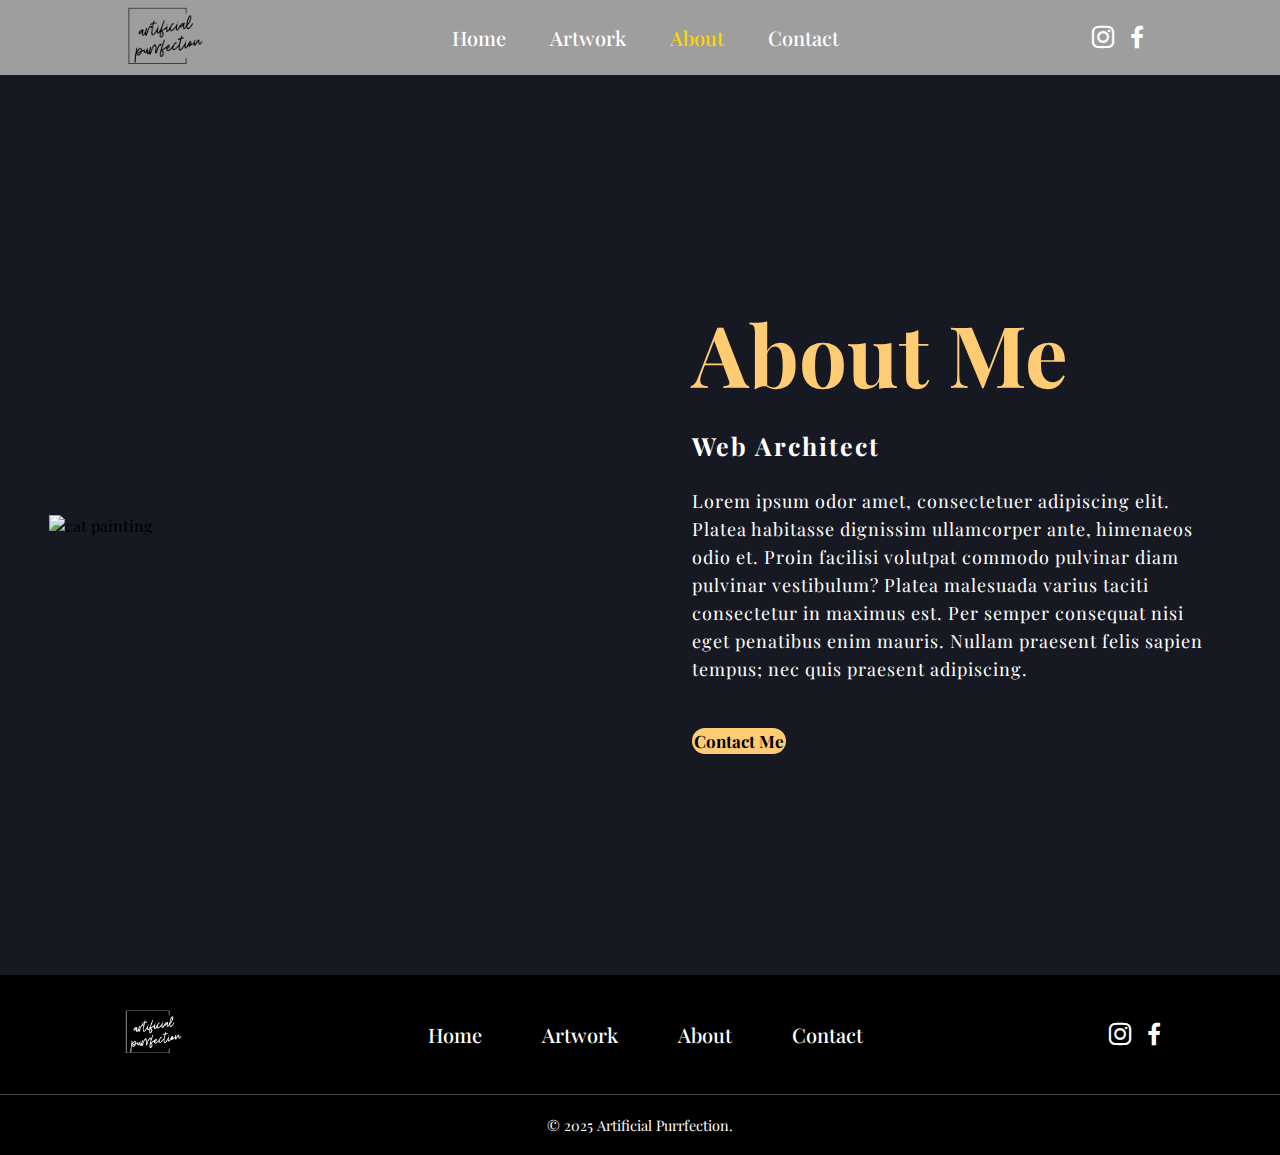
==== about.html @ 7162c458 "Editing About page" ====
<!DOCTYPE html>
<html lang="en">
  <head>
    <meta charset="UTF-8" />
    <meta name="viewport" content="width=device-width, initial-scale=1.0" />
    <title>Artificial Purrfection</title>
    <link rel="stylesheet" href="styles.css" />
    <link
      href="https://unpkg.com/boxicons@2.1.4/css/boxicons.min.css"
      rel="stylesheet"
    />
    <link rel="preconnect" href="https://fonts.googleapis.com" />
    <link rel="preconnect" href="https://fonts.gstatic.com" crossorigin />
    <link
      href="https://fonts.googleapis.com/css2?family=Playfair+Display:ital,wght@1,400..900&family=Smooch+Sans:wght@100..900&display=swap"
      rel="stylesheet"
    />
  </head>
  <body class="about-body">
    <header class="header">
      <div class="logo">
        <a href="index.html"><img src="images/logo.png" alt="logo" /></a>
      </div>
      <nav>
        <input type="checkbox" id="check" />
        <label for="check" class="checkbtn">
          <i class="bx bx-menu"></i>
        </label>
        <ul>
          <li><a href="index.html">Home</a></li>
          <li><a href="artwork.html">Artwork</a></li>
          <li><a class="active" href="about.html">About</a></li>
          <li><a href="contact.html">Contact</a></li>
        </ul>
      </nav>
      <div class="socials">
        <a href="https://www.instagram.com/" target="_blank"
          ><i class="bx bxl-instagram"></i
        ></a>
        <a href="https://www.facebook.com/" target="_blank"
          ><i class="bx bxl-facebook"></i
        ></a>
      </div>
    </header>

    <!-- <div class="about-container">
        <div class="about-section">
            <div class="inner-container">
              <h1>About Me</h1>
              <p class="text">
                Lorem ipsum odor amet, consectetuer adipiscing elit. Platea habitasse
                dignissim ullamcorper ante, himenaeos odio et. Proin facilisi volutpat
                commodo pulvinar diam pulvinar vestibulum? Platea malesuada varius
                taciti consectetur in maximus est. Per semper consequat nisi eget
                penatibus enim mauris. Nullam praesent felis sapien tempus; nec quis
                praesent adipiscing.
              </p>
              <div class="skills">
                <span>Web Design</span>
                <span>Project Management</span>
                <span>Web Developer</span>
              </div>
            </div>
        </div>
    </div> -->

    <div class="about">
        <div class="about-content">
            <img src="images/about-image.png" alt="cat painting">
            <div class="about-text">
                <h1>About Me</h1>
                <h5>Web Architect</h5>
                <p>Lorem ipsum odor amet, consectetuer adipiscing elit. Platea habitasse
                dignissim ullamcorper ante, himenaeos odio et. Proin facilisi volutpat
                commodo pulvinar diam pulvinar vestibulum? Platea malesuada varius
                taciti consectetur in maximus est. Per semper consequat nisi eget
                penatibus enim mauris. Nullam praesent felis sapien tempus; nec quis
                praesent adipiscing.</p>
                <button class="about-button">Contact Me</button>
            </div>
        </div>
    </div>

    <footer class="footer">
      <div class="footer-container">
        <div class="logo">
          <img src="images/logo-white.png" alt="logo" />
        </div>
        <nav class="footer-nav">
          <ul>
            <li><a href="index.html">Home</a></li>
            <li><a href="artwork.html">Artwork</a></li>
            <li><a href="about.html">About</a></li>
            <li><a href="contact.html">Contact</a></li>
          </ul>
        </nav>
        <div class="socials">
          <a href="https://www.instagram.com/" target="_blank"
            ><i class="bx bxl-instagram"></i
          ></a>
          <a href="https://www.facebook.com/" target="_blank"
            ><i class="bx bxl-facebook"></i
          ></a>
        </div>
      </div>
      <div class="footer-bottom">
        <p>&copy; 2025 Artificial Purrfection.</p>
      </div>
    </footer>

    <script src="script.js"></script>
  </body>
</html>
---- styles.css ----
:root {
    --white: #fff;
    --off-white: #fff8f8;;
    --gold: gold;
    --transparent: rgba(0, 0, 0, 0.379);  
    --transparent2: rgba(0, 0, 0, 0.714);  
}

* {
    margin: 0;
    padding: 0;
    box-sizing: border-box;
    font-family: "Playfair Display", serif;
    text-decoration: none;
}

/* background image for home page */

.home-body {
    background-image: url(images/cat_sailboat.png);
    background-position: center center;
    background-size: cover;
    background-repeat: no-repeat;
    height: 100vh;
}

/* styling for navigation menu */

header {
    width: 100%;
    height: 75px;
    display: flex;
    justify-content: space-between;
    align-items: center;
    padding: 30px 10%;
    background: var(--transparent);
}

.header-padding {
    margin-bottom: 50px;
}

.logo img {
    width: 75px;
    cursor: pointer;
}

nav li {
    display: inline-block;
    list-style: none;
    padding: 0px 20px;
    cursor: pointer;
    font-size: 20px;
    font-weight: 500;
}

nav li a {
    color: var(--white);
}

.socials a {
    display: inline-block;
    color: var(--white);
    font-size: 30px;
    cursor: pointer;
}

nav li a:hover,
.socials a:hover,
.active {
    color: var(--gold);
    transition: all 0.4s ease 0s;
}

.checkbtn {
    font-size: 30px;
    color: var(--white);
    cursor: pointer;
    display: none;
}

#check {
    display: none;
}


/* styling for artwork */

.artwork-body {
    background-image: url(images/artwork-background.png);
    background-position: center center;
    background-size: cover;
    background-repeat: no-repeat;
}

.card {
    padding: 2em;
    border: 1px solid rgb(75, 82, 92);
    background-color: var(--transparent2);
    border-radius: 10px;
    text-align: center;
}

.card h2 {
    color: var(--white);
}

.card img {
    width: 100%;
    cursor: pointer;
    transition: 0.3s;
}

.card img:hover {
    opacity: 0.7;
}

.artwork-container {
    display: grid;  
    /* border: 1px solid red; */
    grid-template-columns: repeat(auto-fit, minmax(375px, 1fr));
    gap: 10px;
    justify-content: center;
}

/* modals */

.modal {
    display: none;
    position: fixed;
    z-index: 1000;
    left: 0;
    top: 0;
    width: 100%;
    height: 100%;
    overflow: auto;
    background-color: rgba(0,0,0,0.8);
}

.image-modals {
    position: relative;
    margin: 10% auto;
    padding: 20px;
    width: 60%;
    max-width: 700px;
    background-color: #fff;
    text-align: center;
    border-radius: 10px;
}

.image-modals img {
    max-width: 100%;
    height: auto;
    border-radius: 5px;
}

.image-modals h2 {
    font-size: 24px;
    margin-top: 15px;
}

.close {
    position: absolute;
    top: 15px;
    right: 25px;
    font-size: 45px;
    font-weight: bold;
    color: var(--white);
    cursor: pointer;
}

.close:hover {
    color: blue;
}


/* About Us page */

.about {
    width: 100%;
    height: 100vh;
    background-color: #161922;
    display: flex;
    justify-content: center;
    align-items: center;
}

.about .about-content img {
    height: auto;
    width: 600px;
    max-width: 100%;
}

.about-text {
    width: 550px;
    max-width: 100%;
    padding: 0 10px;
}

.about-content {
    width: 1280px;
    max-width: 95%;
    margin: 0 auto;
    display: flex;
    flex-wrap: wrap;
    align-items: center;
    justify-content: space-around;
}

.about-text h1 {
    color: #ffcc74;
    font-size: 85px;
    margin-bottom: 20px;
    text-transform: capitalize;
}

.about-text h5 {
    color: var(--white);
    font-size: 25px;
    margin-bottom: 25px;
    text-transform: capitalize;
    letter-spacing: 2px;
}

.about-text p {
    color: var(--white);
    font-size: 18px;
    line-height: 28px;
    letter-spacing: 1px;
    margin-bottom: 45px;
}

.about-button {
    background-color: #ffcc74;
    color: #000;
    border: 2px solid transparent;
    padding: 10px 30p;
    border-radius: 30px;
    font-size: 17px;
    font-weight: bold;
}

.about-button:hover {
    transform: scale(1.2);
    background-color: transparent;
    border: 2px solid #ffcc74;
    color: #ffcc74;
    transition: 0.4s;
    cursor: pointer;
}


/* .about-container {
    font-family: "Open Sans", sans-serif;
    display: flex;
    align-items: center;
    justify-content: center;
    border: 2px solid red;
}

.about-section {
    background: url(images/cat_sailboat.png) no-repeat left;
    background-size: 55%;
    overflow: hidden;
    padding: 50px 0;
}

.inner-container {
    width: 55%;
    float: right;
    background-color: var(--off-white);
    padding: 150px;
}

.inner-container h2 {
    margin-bottom: 30px;
    font-size: 30px;
    font-weight: 900;
}

.text {
    font-size: 14px;
    color: #545454;
    line-height: 30px;
    text-align: justify;
    margin-bottom: 40px;
}

.skills {
    display: flex;
    justify-content: space-between;
    font-weight: 700;
    font-size: 13px;
} */


/* footer */

.footer {
    background-color: #000;
    /* color: #fff; */
    padding: 20px 0;
}

.footer-padding {
    margin-top: 50px;
}

.footer-container {
    display: flex;
    justify-content: space-around;
    align-items: center;
    text-align: center;
}

.footer-nav ul {
    list-style: none;
    display: flex;
    flex-wrap: wrap;
    justify-content: center;
    gap: 20px;
}

.footer-nav ul li {
    display: inline;
}

.footer-bottom {
    margin-top: 20px;
    text-align: center;
    color: var(--white);
    font-size: 0.9em;
    border-top: 1px solid #444;
    padding-top: 20px;
}

/* media queries */

@media screen and (min-width: 1200px) {
    .home-body {
        animation: shrink 7s infinite alternate;
    }

    .about-container {
        padding: 0 50px;
    }

    .inner-container {
        padding: 80px;
    }
}

/* @media screen and (max-width: 1000px) {
    .about-section {
        background-size: 100%;
        padding: 100px 40px;
    }

    .inner-container {
        width: 100%;
    }
} */

/* @media screen and (max-width: 600px) {
    .image-modals {
        width: 100%;
    }

    .about-section {
        padding: 0;
    }

    .inner-container {
        padding: 75px;
        text-align: center;
    }

    .skills {
        display: flex;
        flex-direction: column;
        font-weight: 700;
        font-size: 13px;
        gap: 15px;
    }
} */

@media screen and (max-width: 768px) {
    .image-modals {
        width: 100%;
    }

    .checkbtn {
        display: block;
        order: 1;
        margin-right: 20px;
    }

    ul {
        position: fixed;
        top: 80px;
        right: -100%;
        background: var(--transparent);
        width: 100%;
        height: 100vh;
        display: flex;
        flex-direction: column;
        justify-content: center;
        align-items: center;
        transition: all 0.3s;
    }

    ul li {
        margin: 20px 0;
    }

    ul li a {
        font-size: 20px;
    }

    #check:checked ~ ul {
        right: 0;
    }

    .image-modals {
        width: 90%;
        margin: 5% auto;
        padding: 15px;
    }

    .image-modals img {
        max-width: 100%;
        height: auto;
    }

    .image-modals h2 {
        font-family: 18px;
    }

    .image-modals {
        width: 100%;
    }

    /* .about-section {
        padding: 0;
    }

    .inner-container {
        padding: 75px; 
        text-align: center;
    }

    .skills {
        display: flex;
        flex-direction: column;
        font-weight: 700;
        font-size: 13px;
        gap: 15px;
    }  */
    
  }


  /* CSS animations */

@keyframes shrink {
    0% {
      background-size: 110% 110%;
    }
    100% {
      background-size: 100% 100%;
    }
  }
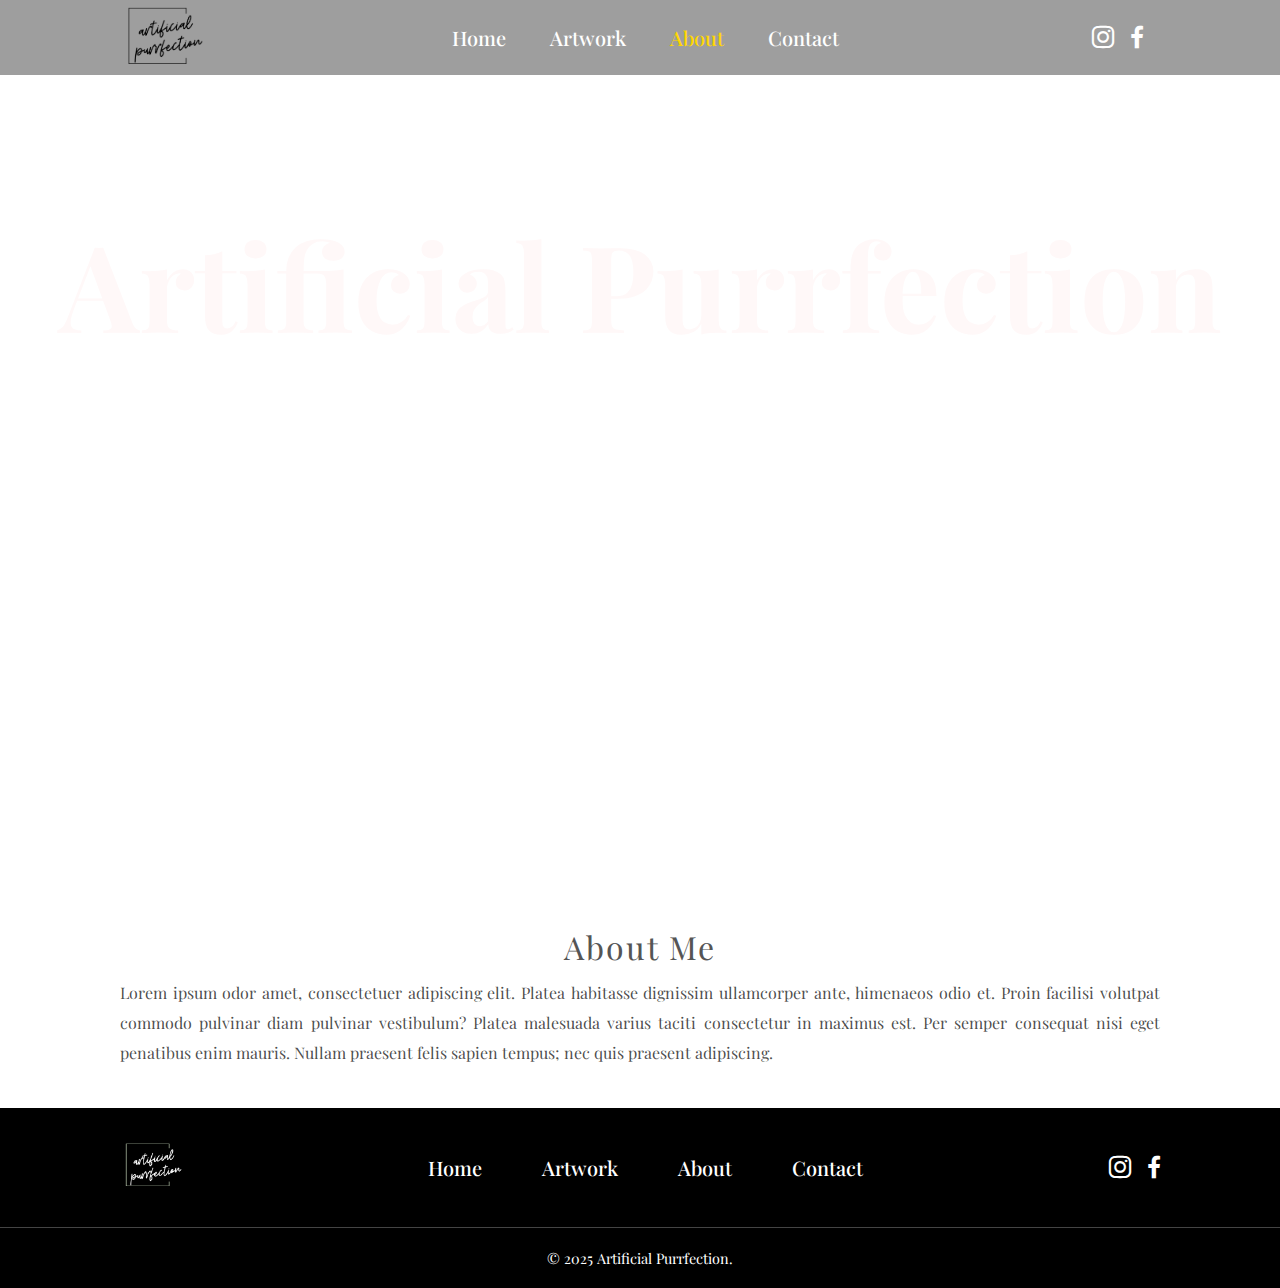
==== commit 484ac3a7: "Edited About page" ====
--- a/about.html
+++ b/about.html
@@ -64,22 +64,30 @@
         </div>
     </div> -->
 
-    <div class="about">
-        <div class="about-content">
-            <img src="images/about-image.png" alt="cat painting">
-            <div class="about-text">
-                <h1>About Me</h1>
-                <h5>Web Architect</h5>
-                <p>Lorem ipsum odor amet, consectetuer adipiscing elit. Platea habitasse
+    <section class="about-section">
+        <section class="image-1">
+            <div class="about-inner">
+                <h1>Artificial Purrfection</h1>
+            </div>
+        </section>
+        <section class="about-content">
+            <h2>About Me</h2>
+            <p>Lorem ipsum odor amet, consectetuer adipiscing elit. Platea habitasse
                 dignissim ullamcorper ante, himenaeos odio et. Proin facilisi volutpat
                 commodo pulvinar diam pulvinar vestibulum? Platea malesuada varius
                 taciti consectetur in maximus est. Per semper consequat nisi eget
                 penatibus enim mauris. Nullam praesent felis sapien tempus; nec quis
                 praesent adipiscing.</p>
-                <button class="about-button">Contact Me</button>
+            </section>
+    </section>
+
+    <!-- <section class="contact-section">
+        <section class="image-2">
+            <div class="about-inner">
+                <h1>Contact Me</h1>
             </div>
-        </div>
-    </div>
+        </section>
+    </section> -->
 
     <footer class="footer">
       <div class="footer-container">
--- a/styles.css
+++ b/styles.css
@@ -176,79 +176,47 @@
 
 /* About Us page */
 
-.about {
-    width: 100%;
-    height: 100vh;
-    background-color: #161922;
-    display: flex;
-    justify-content: center;
-    align-items: center;
-}
-
-.about .about-content img {
-    height: auto;
-    width: 600px;
-    max-width: 100%;
-}
-
-.about-text {
-    width: 550px;
-    max-width: 100%;
-    padding: 0 10px;
+.about-inner h1 {
+    font-size: 120px;
+    text-align: center;
+    color: var(--off-white);
+}
+
+.about-section p {
+    font-size: 16px;
+    color: var(--transparent2);
+    text-align: justify;
+    line-height: 30px;
+    margin: 0 50px 40px;
+}
+
+.image-1 {
+    background-size: cover;
+    background-position: center;
+    background-attachment: fixed;
+    min-height: 90vh;
+}
+
+.image-1 {
+    background: url(images/about-image.png) no-repeat;
+}
+
+.about-inner {
+    padding: 10% 0;
 }
 
 .about-content {
-    width: 1280px;
-    max-width: 95%;
-    margin: 0 auto;
-    display: flex;
-    flex-wrap: wrap;
-    align-items: center;
-    justify-content: space-around;
-}
-
-.about-text h1 {
-    color: #ffcc74;
-    font-size: 85px;
-    margin-bottom: 20px;
-    text-transform: capitalize;
-}
-
-.about-text h5 {
-    color: var(--white);
-    font-size: 25px;
-    margin-bottom: 25px;
-    text-transform: capitalize;
+    margin: 40px 70px;
+}
+
+.about-section h2 {
+    font-size: 32px;
+    color: #555;
+    text-align: center;
+    font-weight: 300;
     letter-spacing: 2px;
-}
-
-.about-text p {
-    color: var(--white);
-    font-size: 18px;
-    line-height: 28px;
-    letter-spacing: 1px;
-    margin-bottom: 45px;
-}
-
-.about-button {
-    background-color: #ffcc74;
-    color: #000;
-    border: 2px solid transparent;
-    padding: 10px 30p;
-    border-radius: 30px;
-    font-size: 17px;
-    font-weight: bold;
-}
-
-.about-button:hover {
-    transform: scale(1.2);
-    background-color: transparent;
-    border: 2px solid #ffcc74;
-    color: #ffcc74;
-    transition: 0.4s;
-    cursor: pointer;
-}
-
+    margin: 20px 0 10px;
+} 
 
 /* .about-container {
     font-family: "Open Sans", sans-serif;
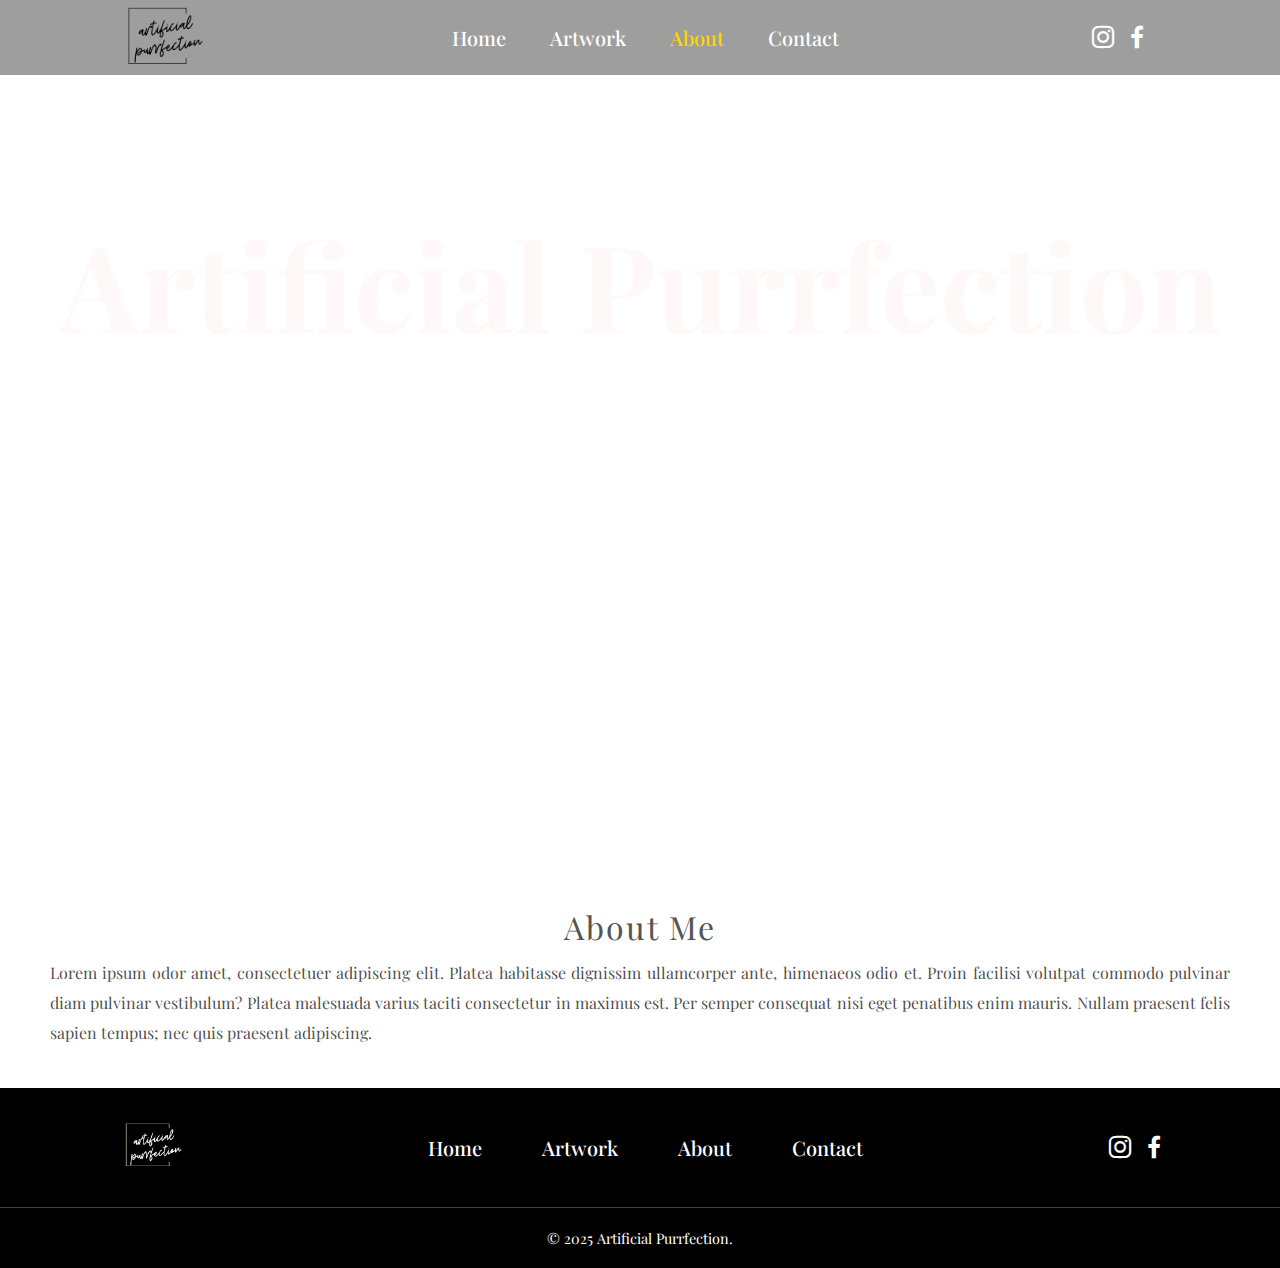
==== commit 33163a72: "Editing padding on about summary section" ====
--- a/about.html
+++ b/about.html
@@ -70,15 +70,18 @@
                 <h1>Artificial Purrfection</h1>
             </div>
         </section>
-        <section class="about-content">
-            <h2>About Me</h2>
-            <p>Lorem ipsum odor amet, consectetuer adipiscing elit. Platea habitasse
-                dignissim ullamcorper ante, himenaeos odio et. Proin facilisi volutpat
-                commodo pulvinar diam pulvinar vestibulum? Platea malesuada varius
-                taciti consectetur in maximus est. Per semper consequat nisi eget
-                penatibus enim mauris. Nullam praesent felis sapien tempus; nec quis
-                praesent adipiscing.</p>
-            </section>
+        <section>
+            <div class="about-content">
+                <h2>About Me</h2>
+                <p class="about-summary">Lorem ipsum odor amet, consectetuer adipiscing elit. Platea habitasse
+                    dignissim ullamcorper ante, himenaeos odio et. Proin facilisi volutpat
+                    commodo pulvinar diam pulvinar vestibulum? Platea malesuada varius
+                    taciti consectetur in maximus est. Per semper consequat nisi eget
+                    penatibus enim mauris. Nullam praesent felis sapien tempus; nec quis
+                    praesent adipiscing.
+                </p>
+            </div>
+        </section>
     </section>
 
     <!-- <section class="contact-section">
--- a/styles.css
+++ b/styles.css
@@ -176,37 +176,8 @@
 
 /* About Us page */
 
-.about-inner h1 {
-    font-size: 120px;
-    text-align: center;
-    color: var(--off-white);
-}
-
-.about-section p {
-    font-size: 16px;
-    color: var(--transparent2);
-    text-align: justify;
-    line-height: 30px;
-    margin: 0 50px 40px;
-}
-
-.image-1 {
-    background-size: cover;
-    background-position: center;
-    background-attachment: fixed;
-    min-height: 90vh;
-}
-
-.image-1 {
-    background: url(images/about-image.png) no-repeat;
-}
-
-.about-inner {
-    padding: 10% 0;
-}
-
-.about-content {
-    margin: 40px 70px;
+.about-summary {
+    margin: 20px 70px 40px;
 }
 
 .about-section h2 {
@@ -351,6 +322,35 @@
         gap: 15px;
     }
 } */
+
+@media screen and (min-width: 768px) {
+    .about-inner h1 {
+        font-size: 120px;
+        text-align: center;
+        color: var(--off-white);
+    }
+    
+    .about-section p {
+        font-size: 16px;
+        color: var(--transparent2);
+        text-align: justify;
+        line-height: 30px;
+        margin: 0 50px 40px;
+    }
+    
+    .image-1 {
+        background-size: cover;
+        background-position: center;
+        background-attachment: fixed;
+        min-height: 90vh;
+        background: url(images/about-image.png) no-repeat;
+    }
+    
+    .about-inner {
+        padding: 10% 0;
+    }
+    
+}
 
 @media screen and (max-width: 768px) {
     .image-modals {
@@ -408,6 +408,10 @@
         width: 100%;
     }
 
+    .image-1 {
+        visibility: collapse;
+    }
+
     /* .about-section {
         padding: 0;
     }
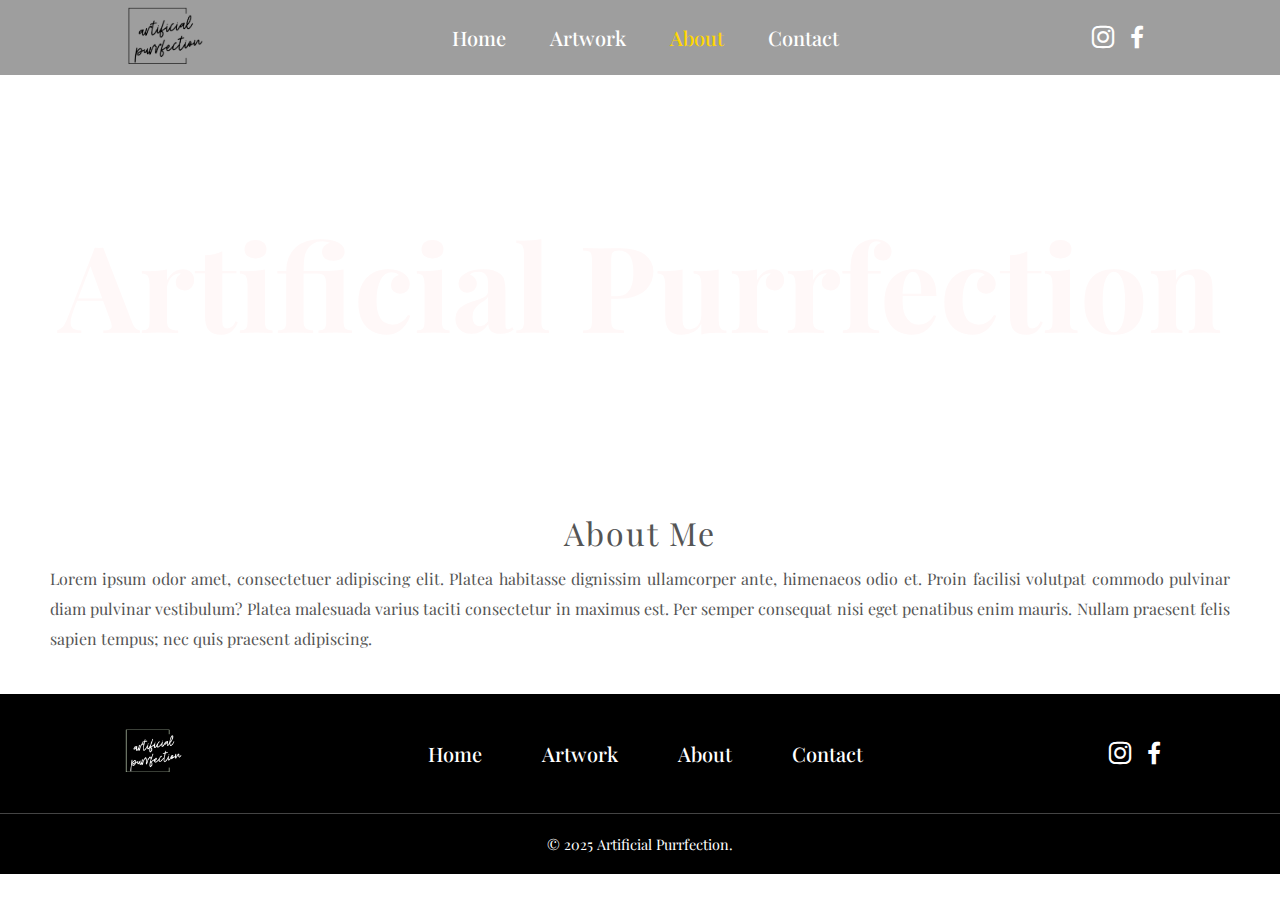
==== commit e2045459: "Updating CSS styling" ====
--- a/about.html
+++ b/about.html
@@ -43,27 +43,6 @@
       </div>
     </header>
 
-    <!-- <div class="about-container">
-        <div class="about-section">
-            <div class="inner-container">
-              <h1>About Me</h1>
-              <p class="text">
-                Lorem ipsum odor amet, consectetuer adipiscing elit. Platea habitasse
-                dignissim ullamcorper ante, himenaeos odio et. Proin facilisi volutpat
-                commodo pulvinar diam pulvinar vestibulum? Platea malesuada varius
-                taciti consectetur in maximus est. Per semper consequat nisi eget
-                penatibus enim mauris. Nullam praesent felis sapien tempus; nec quis
-                praesent adipiscing.
-              </p>
-              <div class="skills">
-                <span>Web Design</span>
-                <span>Project Management</span>
-                <span>Web Developer</span>
-              </div>
-            </div>
-        </div>
-    </div> -->
-
     <section class="about-section">
         <section class="image-1">
             <div class="about-inner">
@@ -83,14 +62,6 @@
             </div>
         </section>
     </section>
-
-    <!-- <section class="contact-section">
-        <section class="image-2">
-            <div class="about-inner">
-                <h1>Contact Me</h1>
-            </div>
-        </section>
-    </section> -->
 
     <footer class="footer">
       <div class="footer-container">
--- a/styles.css
+++ b/styles.css
@@ -2,6 +2,7 @@
     --white: #fff;
     --off-white: #fff8f8;;
     --gold: gold;
+    --dark-gray: #555;
     --transparent: rgba(0, 0, 0, 0.379);  
     --transparent2: rgba(0, 0, 0, 0.714);  
 }
@@ -48,9 +49,9 @@
 nav li {
     display: inline-block;
     list-style: none;
-    padding: 0px 20px;
-    cursor: pointer;
-    font-size: 20px;
+    padding: 0 20px;
+    cursor: pointer;
+    font-size: 1.25rem;
     font-weight: 500;
 }
 
@@ -61,7 +62,7 @@
 .socials a {
     display: inline-block;
     color: var(--white);
-    font-size: 30px;
+    font-size: 1.875rem;
     cursor: pointer;
 }
 
@@ -73,7 +74,7 @@
 }
 
 .checkbtn {
-    font-size: 30px;
+    font-size: 1.875rem;
     color: var(--white);
     cursor: pointer;
     display: none;
@@ -91,6 +92,7 @@
     background-position: center center;
     background-size: cover;
     background-repeat: no-repeat;
+    /* width: 100%; */
 }
 
 .card {
@@ -155,7 +157,7 @@
 }
 
 .image-modals h2 {
-    font-size: 24px;
+    font-size: 1.5rem;
     margin-top: 15px;
 }
 
@@ -176,62 +178,41 @@
 
 /* About Us page */
 
-.about-summary {
-    margin: 20px 70px 40px;
-}
-
-.about-section h2 {
-    font-size: 32px;
-    color: #555;
+.about-inner h1 {
+    font-size: 7.5rem;
+    text-align: center;
+    color: var(--off-white);
+}
+
+.image-1 {
+    background: url(images/about-image.png) no-repeat;
+    background-size: cover;
+    background-attachment: fixed;
+    background-position: center;
+    -moz-background-size: cover;
+    -webkit-background-size: cover;
+}
+
+.about-inner {
+    padding: 10% 0;
+}
+
+.about-content h2 {
+    font-size: 2rem;
+    color: var(--dark-gray);
     text-align: center;
     font-weight: 300;
     letter-spacing: 2px;
     margin: 20px 0 10px;
-} 
-
-/* .about-container {
-    font-family: "Open Sans", sans-serif;
-    display: flex;
-    align-items: center;
-    justify-content: center;
-    border: 2px solid red;
-}
-
-.about-section {
-    background: url(images/cat_sailboat.png) no-repeat left;
-    background-size: 55%;
-    overflow: hidden;
-    padding: 50px 0;
-}
-
-.inner-container {
-    width: 55%;
-    float: right;
-    background-color: var(--off-white);
-    padding: 150px;
-}
-
-.inner-container h2 {
-    margin-bottom: 30px;
-    font-size: 30px;
-    font-weight: 900;
-}
-
-.text {
-    font-size: 14px;
-    color: #545454;
+}
+
+.about-content p {
+    font-size: 1rem;
+    color: var(--dark-gray);
+    text-align: justify;
     line-height: 30px;
-    text-align: justify;
-    margin-bottom: 40px;
-}
-
-.skills {
-    display: flex;
-    justify-content: space-between;
-    font-weight: 700;
-    font-size: 13px;
-} */
-
+    margin: 0 50px 40px;
+}
 
 /* footer */
 
@@ -239,6 +220,9 @@
     background-color: #000;
     /* color: #fff; */
     padding: 20px 0;
+    /* position: absolute;
+    bottom: 0;
+    width: 100%; */
 }
 
 .footer-padding {
@@ -268,7 +252,7 @@
     margin-top: 20px;
     text-align: center;
     color: var(--white);
-    font-size: 0.9em;
+    font-size: 0.9rem;
     border-top: 1px solid #444;
     padding-top: 20px;
 }
@@ -289,68 +273,6 @@
     }
 }
 
-/* @media screen and (max-width: 1000px) {
-    .about-section {
-        background-size: 100%;
-        padding: 100px 40px;
-    }
-
-    .inner-container {
-        width: 100%;
-    }
-} */
-
-/* @media screen and (max-width: 600px) {
-    .image-modals {
-        width: 100%;
-    }
-
-    .about-section {
-        padding: 0;
-    }
-
-    .inner-container {
-        padding: 75px;
-        text-align: center;
-    }
-
-    .skills {
-        display: flex;
-        flex-direction: column;
-        font-weight: 700;
-        font-size: 13px;
-        gap: 15px;
-    }
-} */
-
-@media screen and (min-width: 768px) {
-    .about-inner h1 {
-        font-size: 120px;
-        text-align: center;
-        color: var(--off-white);
-    }
-    
-    .about-section p {
-        font-size: 16px;
-        color: var(--transparent2);
-        text-align: justify;
-        line-height: 30px;
-        margin: 0 50px 40px;
-    }
-    
-    .image-1 {
-        background-size: cover;
-        background-position: center;
-        background-attachment: fixed;
-        min-height: 90vh;
-        background: url(images/about-image.png) no-repeat;
-    }
-    
-    .about-inner {
-        padding: 10% 0;
-    }
-    
-}
 
 @media screen and (max-width: 768px) {
     .image-modals {
@@ -382,7 +304,7 @@
     }
 
     ul li a {
-        font-size: 20px;
+        font-size: 1.25rem;
     }
 
     #check:checked ~ ul {
@@ -408,27 +330,12 @@
         width: 100%;
     }
 
-    .image-1 {
-        visibility: collapse;
-    }
-
-    /* .about-section {
-        padding: 0;
-    }
-
-    .inner-container {
-        padding: 75px; 
-        text-align: center;
-    }
-
-    .skills {
-        display: flex;
-        flex-direction: column;
-        font-weight: 700;
-        font-size: 13px;
-        gap: 15px;
-    }  */
-    
+    /* about page */
+
+    .about-inner h1 {
+        font-size: 3rem;
+    }
+
   }
 
 
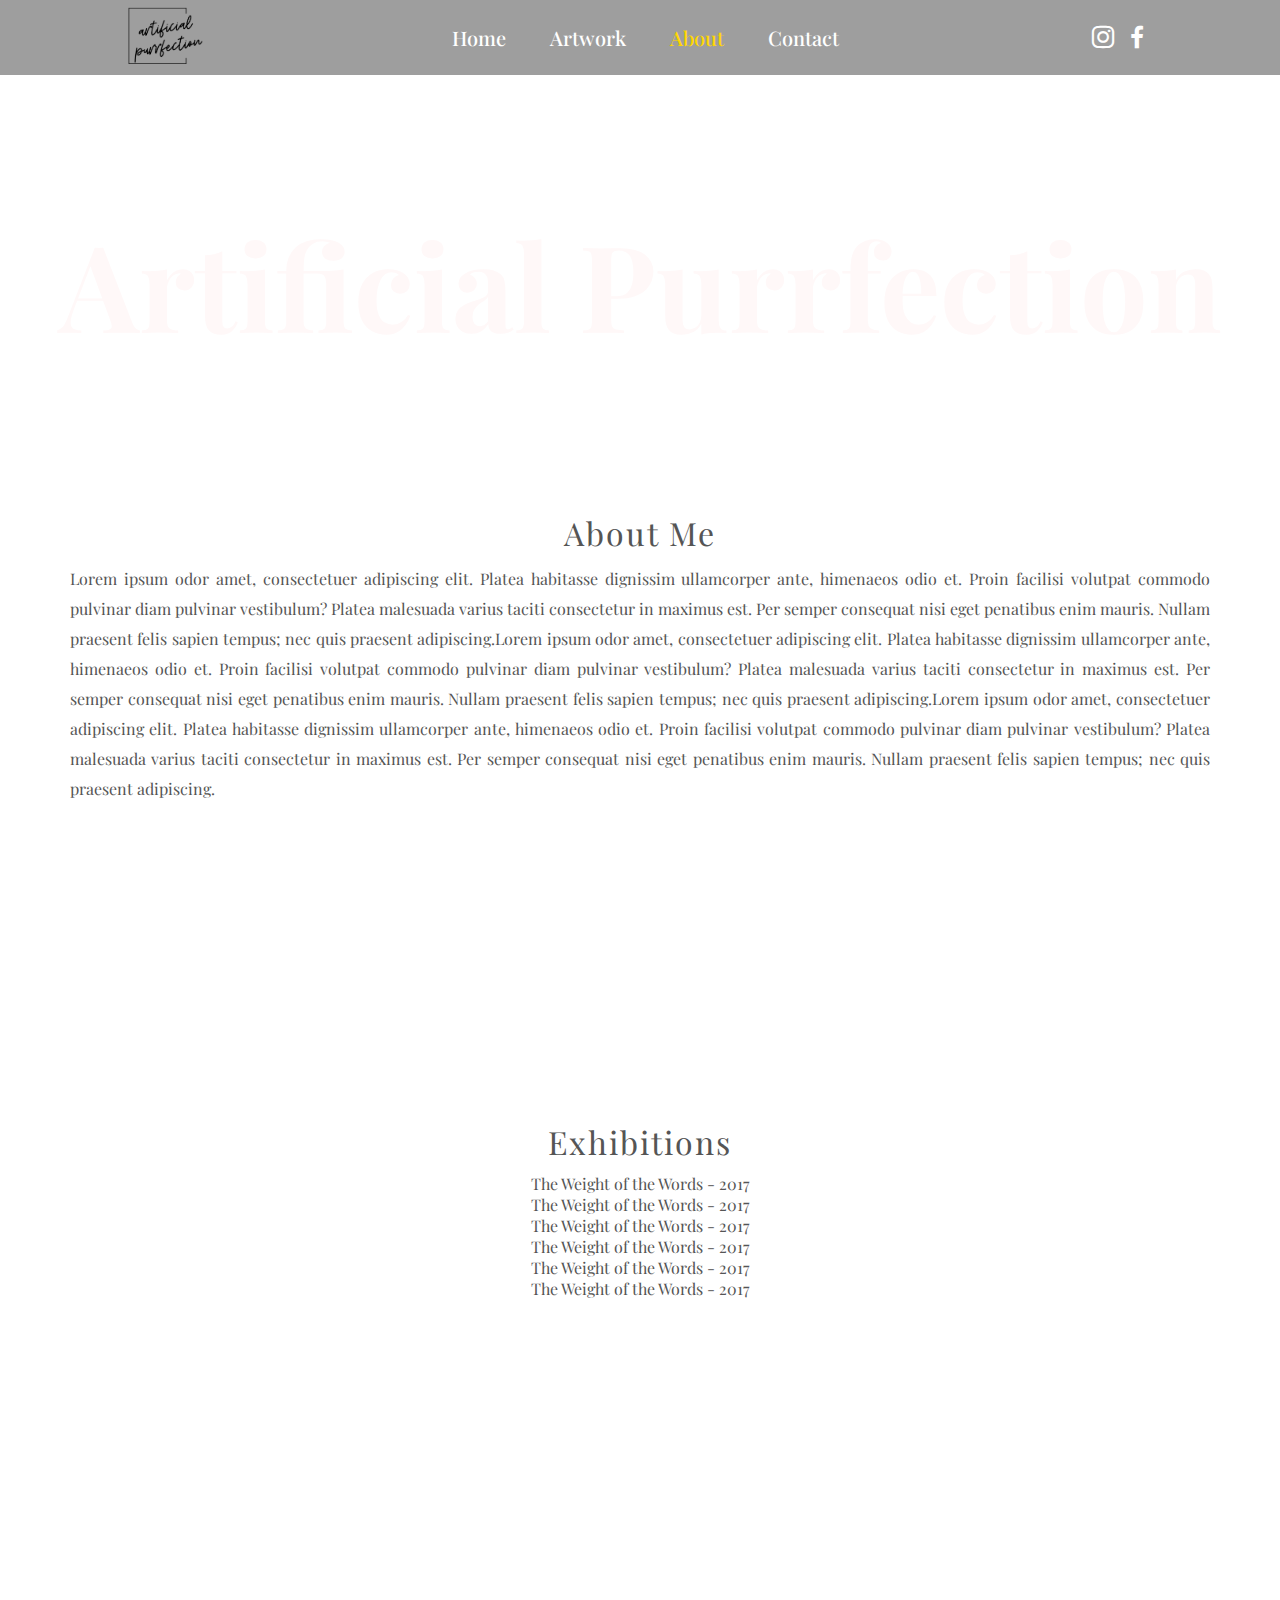
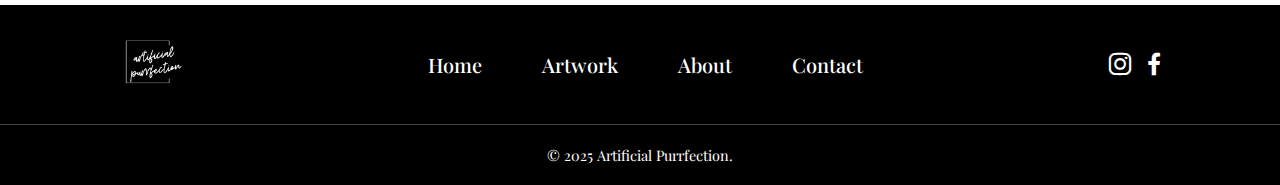
==== commit ef1d73d6: "Editing styling and content on about page." ====
--- a/about.html
+++ b/about.html
@@ -52,7 +52,18 @@
         <section>
             <div class="about-content">
                 <h2>About Me</h2>
-                <p class="about-summary">Lorem ipsum odor amet, consectetuer adipiscing elit. Platea habitasse
+                <p class="about-summary">
+                    Lorem ipsum odor amet, consectetuer adipiscing elit. Platea habitasse
+                    dignissim ullamcorper ante, himenaeos odio et. Proin facilisi volutpat
+                    commodo pulvinar diam pulvinar vestibulum? Platea malesuada varius
+                    taciti consectetur in maximus est. Per semper consequat nisi eget
+                    penatibus enim mauris. Nullam praesent felis sapien tempus; nec quis
+                    praesent adipiscing.Lorem ipsum odor amet, consectetuer adipiscing elit. Platea habitasse
+                    dignissim ullamcorper ante, himenaeos odio et. Proin facilisi volutpat
+                    commodo pulvinar diam pulvinar vestibulum? Platea malesuada varius
+                    taciti consectetur in maximus est. Per semper consequat nisi eget
+                    penatibus enim mauris. Nullam praesent felis sapien tempus; nec quis
+                    praesent adipiscing.Lorem ipsum odor amet, consectetuer adipiscing elit. Platea habitasse
                     dignissim ullamcorper ante, himenaeos odio et. Proin facilisi volutpat
                     commodo pulvinar diam pulvinar vestibulum? Platea malesuada varius
                     taciti consectetur in maximus est. Per semper consequat nisi eget
@@ -60,6 +71,29 @@
                     praesent adipiscing.
                 </p>
             </div>
+        </section>
+    </section>
+
+    <section class="exhibitions-section">
+        <section class="image-1">
+            <div class="about-inner"></div>
+        </section>
+        <section>
+            <div class="exhibitions-content">
+                <h2>Exhibitions</h2>
+                <p>The Weight of the Words - 2017</p>
+                <p>The Weight of the Words - 2017</p>
+                <p>The Weight of the Words - 2017</p>
+                <p>The Weight of the Words - 2017</p>
+                <p>The Weight of the Words - 2017</p>
+                <p>The Weight of the Words - 2017</p>
+            </div>
+        </section>
+    </section>
+
+    <section class="exhibitions-section">
+        <section class="image-1">
+            <div class="about-inner"></div>
         </section>
     </section>
 
--- a/styles.css
+++ b/styles.css
@@ -197,13 +197,20 @@
     padding: 10% 0;
 }
 
-.about-content h2 {
+.about-content h2,
+.exhibitions-content h2 {
     font-size: 2rem;
     color: var(--dark-gray);
     text-align: center;
     font-weight: 300;
     letter-spacing: 2px;
     margin: 20px 0 10px;
+}
+
+.about-content p,
+.exhibitions-content p {
+    font-size: 1rem;
+    color: var(--dark-gray);
 }
 
 .about-content p {
@@ -211,7 +218,15 @@
     color: var(--dark-gray);
     text-align: justify;
     line-height: 30px;
-    margin: 0 50px 40px;
+    margin: 0 70px 40px;
+}
+
+.exhibitions-content {
+    padding-bottom: 50px;
+}
+
+.exhibitions-content p {
+    text-align: center;
 }
 
 /* footer */
@@ -332,6 +347,10 @@
 
     /* about page */
 
+    .image-1 {
+        padding: 40px 50px;
+    }
+
     .about-inner h1 {
         font-size: 3rem;
     }
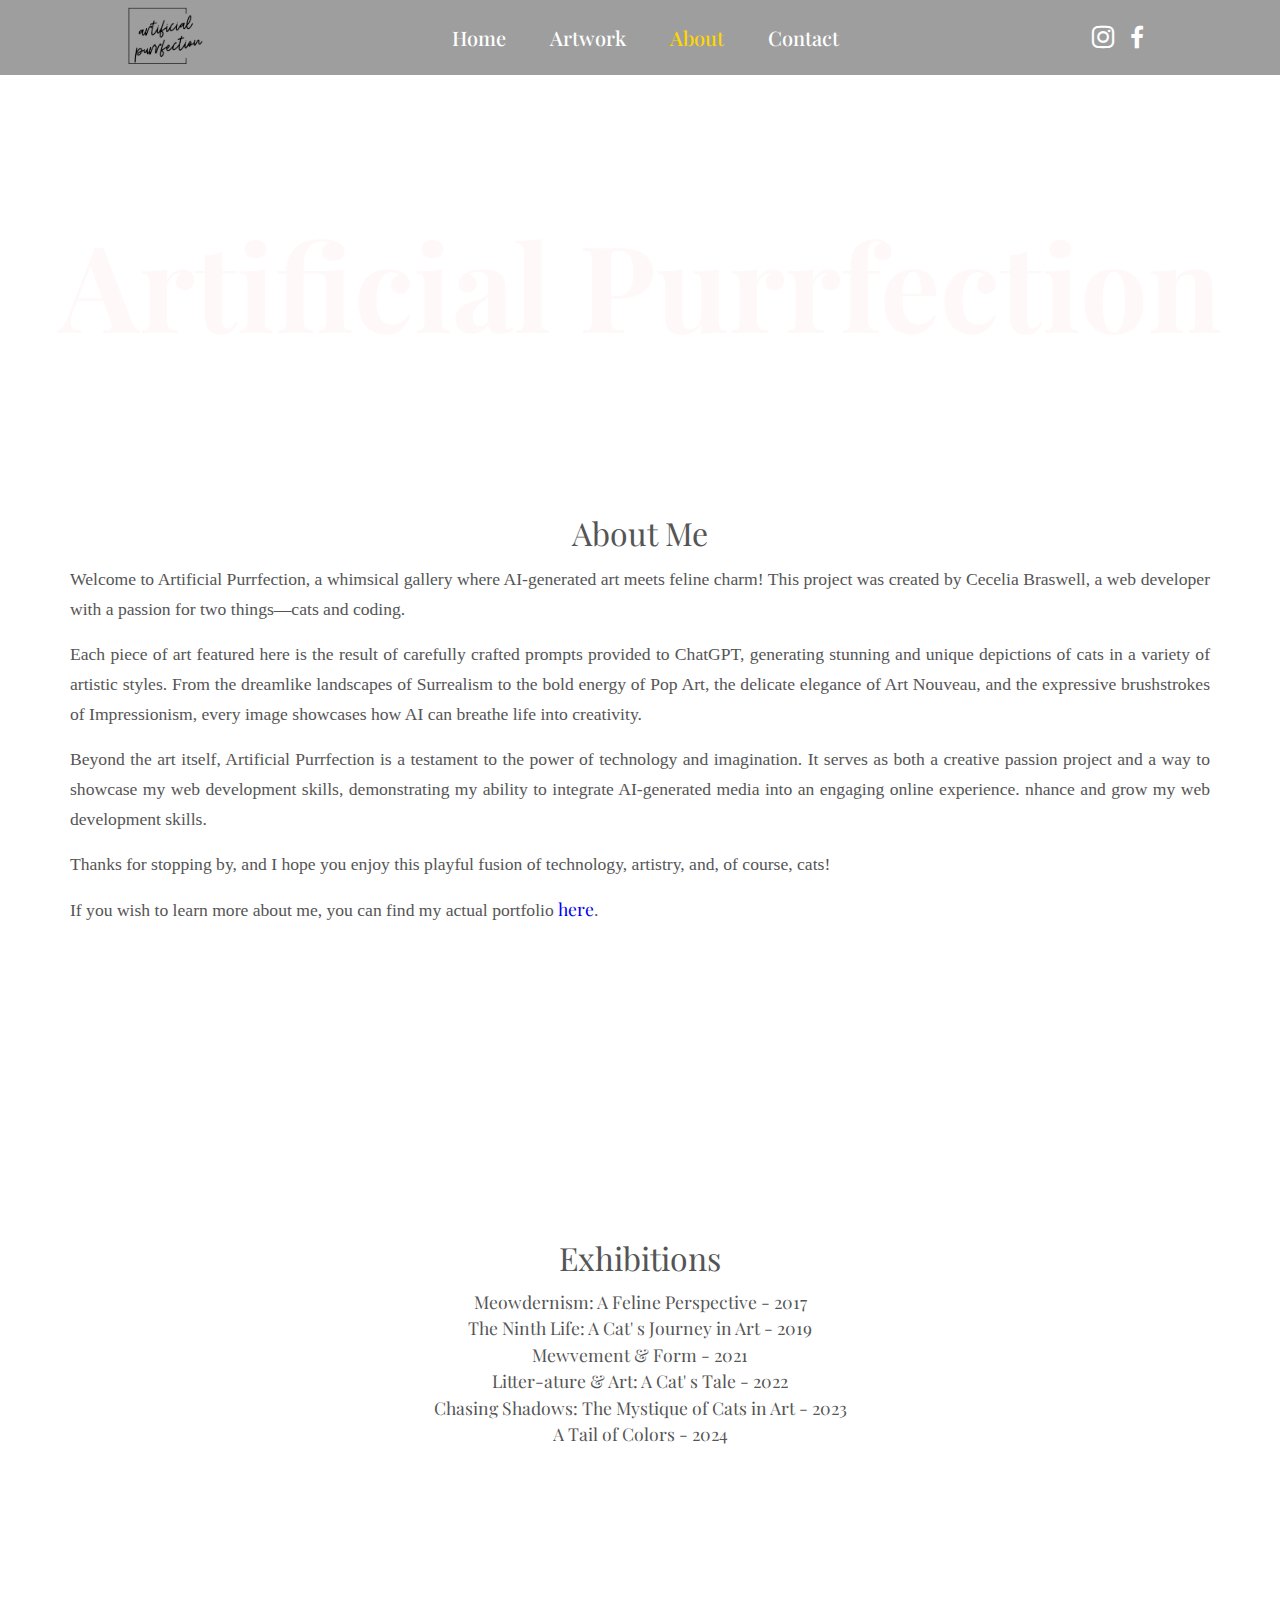
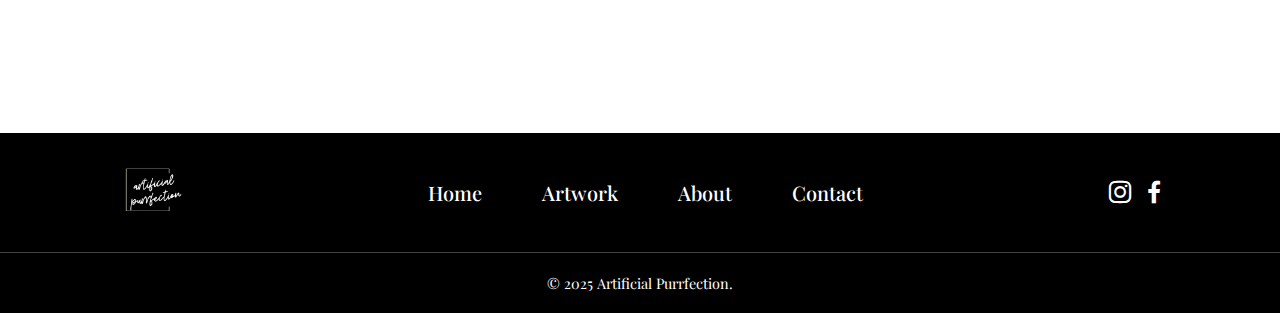
==== commit 5e5f7268: "Updated About page" ====
--- a/about.html
+++ b/about.html
@@ -53,22 +53,19 @@
             <div class="about-content">
                 <h2>About Me</h2>
                 <p class="about-summary">
-                    Lorem ipsum odor amet, consectetuer adipiscing elit. Platea habitasse
-                    dignissim ullamcorper ante, himenaeos odio et. Proin facilisi volutpat
-                    commodo pulvinar diam pulvinar vestibulum? Platea malesuada varius
-                    taciti consectetur in maximus est. Per semper consequat nisi eget
-                    penatibus enim mauris. Nullam praesent felis sapien tempus; nec quis
-                    praesent adipiscing.Lorem ipsum odor amet, consectetuer adipiscing elit. Platea habitasse
-                    dignissim ullamcorper ante, himenaeos odio et. Proin facilisi volutpat
-                    commodo pulvinar diam pulvinar vestibulum? Platea malesuada varius
-                    taciti consectetur in maximus est. Per semper consequat nisi eget
-                    penatibus enim mauris. Nullam praesent felis sapien tempus; nec quis
-                    praesent adipiscing.Lorem ipsum odor amet, consectetuer adipiscing elit. Platea habitasse
-                    dignissim ullamcorper ante, himenaeos odio et. Proin facilisi volutpat
-                    commodo pulvinar diam pulvinar vestibulum? Platea malesuada varius
-                    taciti consectetur in maximus est. Per semper consequat nisi eget
-                    penatibus enim mauris. Nullam praesent felis sapien tempus; nec quis
-                    praesent adipiscing.
+                    Welcome to Artificial Purrfection, a whimsical gallery where AI-generated art meets feline charm! This project was created by Cecelia Braswell, a web developer with a passion for two things—cats and coding. 
+                </p>
+                <p class="about-summary">
+                    Each piece of art featured here is the result of carefully crafted prompts provided to ChatGPT, generating stunning and unique depictions of cats in a variety of artistic styles. From the dreamlike landscapes of Surrealism to the bold energy of Pop Art, the delicate elegance of Art Nouveau, and the expressive brushstrokes of Impressionism, every image showcases how AI can breathe life into creativity.
+                </p>
+                <p class="about-summary">
+                    Beyond the art itself, Artificial Purrfection is a testament to the power of technology and imagination. It serves as both a creative passion project and a way to showcase my web development skills, demonstrating my ability to integrate AI-generated media into an engaging online experience. nhance and grow my web development skills.
+                </p>
+                <p class="about-summary">
+                    Thanks for stopping by, and I hope you enjoy this playful fusion of technology, artistry, and, of course, cats!
+                </p>
+                <p class="about-summary">
+                    If you wish to learn more about me, you can find my actual portfolio <a href="#" class="portfolio-link">here</a>.
                 </p>
             </div>
         </section>
@@ -81,12 +78,12 @@
         <section>
             <div class="exhibitions-content">
                 <h2>Exhibitions</h2>
-                <p>The Weight of the Words - 2017</p>
-                <p>The Weight of the Words - 2017</p>
-                <p>The Weight of the Words - 2017</p>
-                <p>The Weight of the Words - 2017</p>
-                <p>The Weight of the Words - 2017</p>
-                <p>The Weight of the Words - 2017</p>
+                <p>Meowdernism: A Feline Perspective - 2017</p>
+                <p>The Ninth Life: A Cat&#39; s Journey in Art - 2019</p>
+                <p>Mewvement & Form - 2021</p>
+                <p>Litter-ature & Art: A Cat&#39; s Tale - 2022</p>
+                <p>Chasing Shadows: The Mystique of Cats in Art - 2023</p>
+                <p>A Tail of Colors - 2024</p>
             </div>
         </section>
     </section>
--- a/styles.css
+++ b/styles.css
@@ -197,35 +197,39 @@
     padding: 10% 0;
 }
 
+.about-content {
+    padding-bottom: 20px;
+}
+
 .about-content h2,
 .exhibitions-content h2 {
     font-size: 2rem;
     color: var(--dark-gray);
     text-align: center;
     font-weight: 300;
-    letter-spacing: 2px;
     margin: 20px 0 10px;
 }
 
 .about-content p,
 .exhibitions-content p {
-    font-size: 1rem;
+    font-size: 1.1rem;
     color: var(--dark-gray);
 }
 
 .about-content p {
-    font-size: 1rem;
+    font-family: "Cormorant Garamond", serif;
     color: var(--dark-gray);
     text-align: justify;
     line-height: 30px;
-    margin: 0 70px 40px;
+    margin: 0 70px 15px;
 }
 
 .exhibitions-content {
-    padding-bottom: 50px;
+    padding-bottom: 30px;
 }
 
 .exhibitions-content p {
+    line-height: 1.5;
     text-align: center;
 }
 
